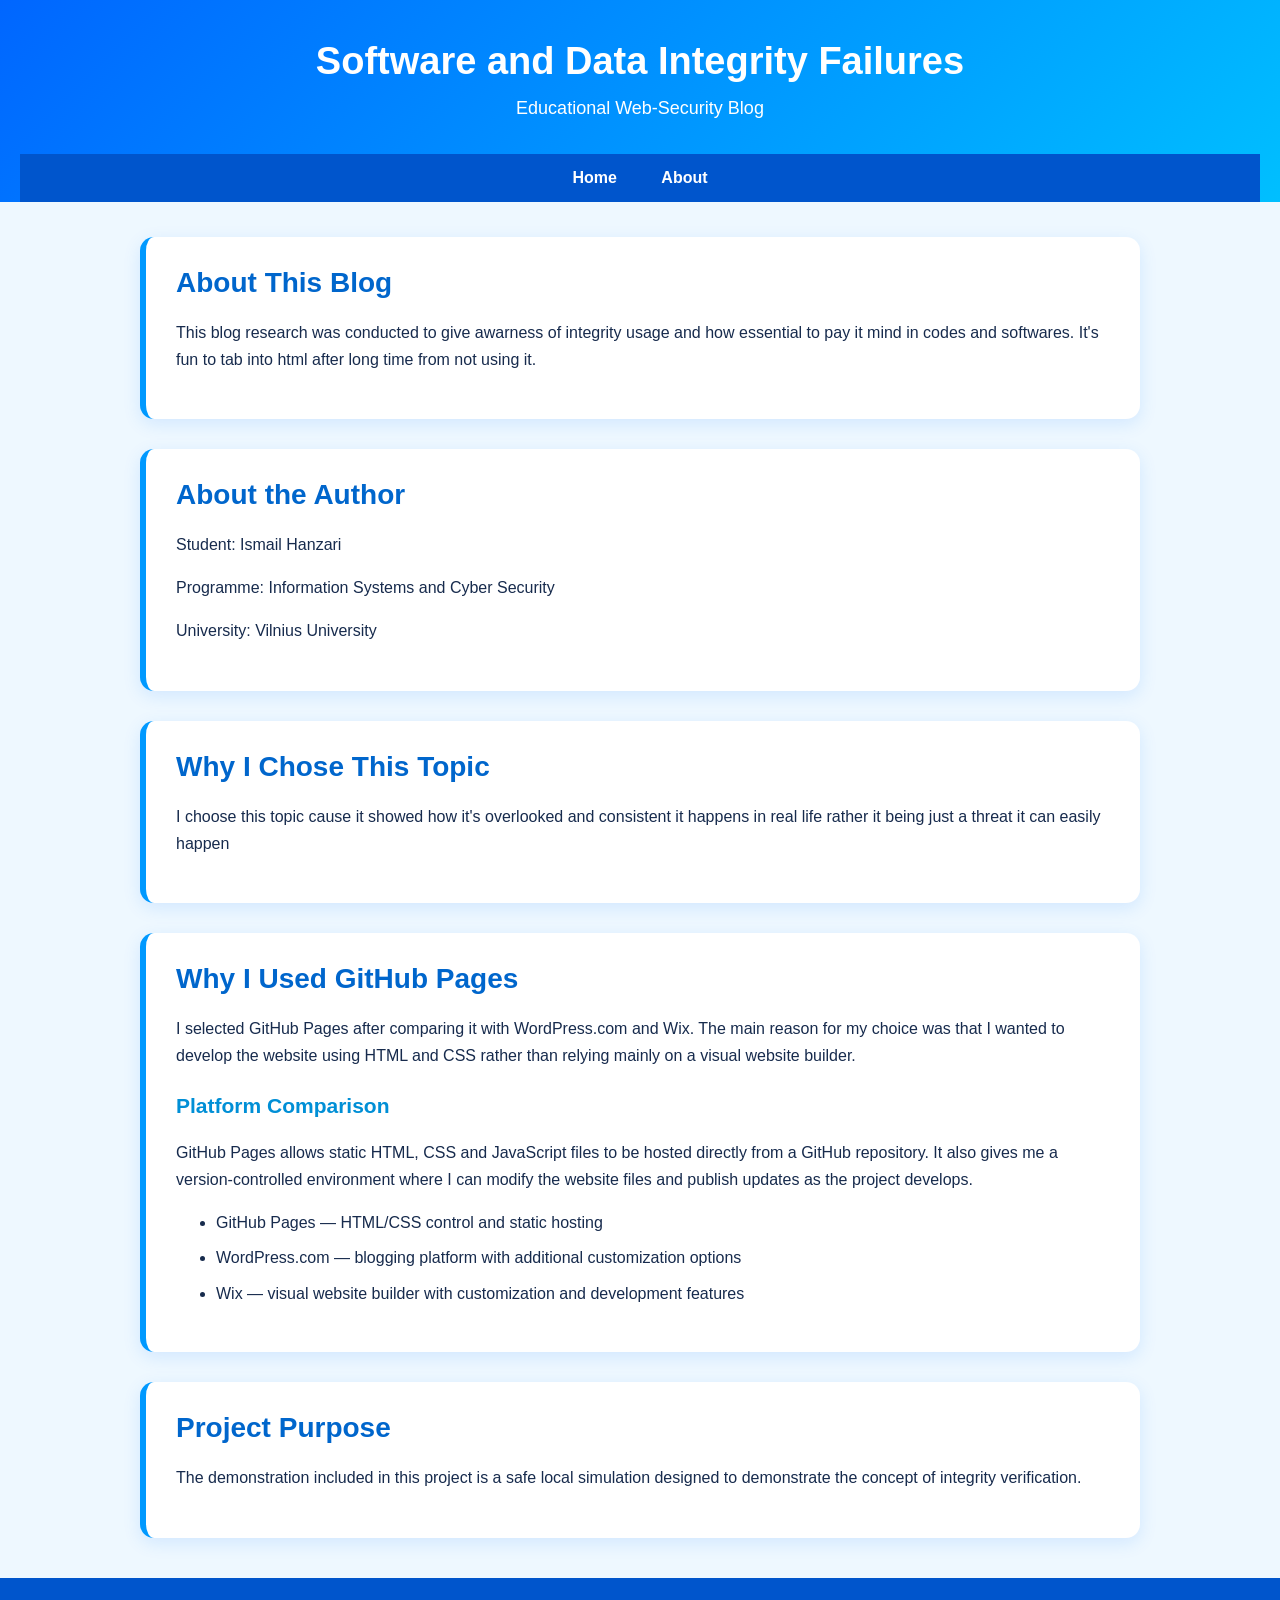
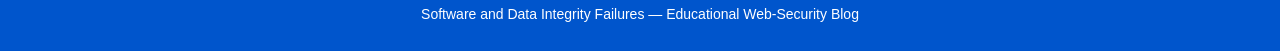
==== about.html @ b480bc01 "Add About page for educational web-security blog This HTML file serves as the About page for an educ" ====
<!DOCTYPE html>
<html>

<head>
    <title>About - Software and Data Integrity Failures</title>

    <link rel="stylesheet" href="style.css">
</head>

<body>

    <header>

        <h1>Software and Data Integrity Failures</h1>

        <p>Educational Web-Security Blog</p>

        <nav>
            <a href="index.html">Home</a>
            <a href="about.html">About</a>
        </nav>

    </header>


    <main>

        <section>

            <h2>About This Blog</h2>

            <p>
                This blog research was conducted to give awarness of integrity usage and how essential to pay it mind in codes and softwares. It's fun to tab into html after long time from not using it.
            </p>

        </section>


        <section>

            <h2>About the Author</h2>

            <p>
                Student: Ismail Hanzari
            </p>

            <p>
                Programme: Information Systems and Cyber Security
            </p>

            <p>
                University: Vilnius University
            </p>

        </section>


        <section>

            <h2>Why I Chose This Topic</h2>

            <p>
              I choose this topic cause it showed how it's overlooked and consistent it happens in real life rather it being just a threat it can easily happen
            </p>

        </section>


        <section>

            <h2>Why I Used GitHub Pages</h2>

            <p>
                I selected GitHub Pages after comparing it with WordPress.com and Wix. The main reason for my choice was that I wanted to develop the website using HTML and CSS rather than relying mainly on a visual website builder.
            </p>

            <h3>Platform Comparison</h3>

            <p>
                GitHub Pages allows static HTML, CSS and JavaScript files to be hosted directly from a GitHub repository. It also gives me a version-controlled environment where I can modify the website files and publish updates as the project develops.
            </p>

            <ul>

                <li>GitHub Pages — HTML/CSS control and static hosting</li>

                <li>WordPress.com — blogging platform with additional customization options</li>

                <li>Wix — visual website builder with customization and development features</li>

            </ul>

        </section>


        <section>

            <h2>Project Purpose</h2>

            <p>
                The demonstration included in this project is a safe local simulation designed to demonstrate the concept of integrity verification.
            </p>

        </section>

    </main>


    <footer>

        <p>
            Software and Data Integrity Failures — Educational Web-Security Blog
        </p>

    </footer>

</body>

</html>
---- style.css ----
body {
    font-family: Arial, sans-serif;
    margin: 0;
    background-color: #eef8ff;
    color: #172b4d;
}




header {
    background: linear-gradient(135deg, #0066ff, #00bfff);
    color: white;
    text-align: center;
    padding: 40px 20px 0;
}

header h1 {
    margin: 0;
    font-size: 38px;
}

header p {
    font-size: 18px;
    margin-top: 10px;
}



nav {
    margin-top: 30px;
    background-color: #0055cc;
    padding: 15px;
}

nav a {
    color: white;
    text-decoration: none;
    font-weight: bold;
    margin: 0 20px;
}

nav a:hover {
    color: #aeeeff;
}




main {
    max-width: 1000px;
    margin: 35px auto;
    padding: 0 20px;
}



section {
    background-color: white;
    margin-bottom: 30px;
    padding: 30px;
    border-radius: 14px;
    border-left: 6px solid #0099ff;
    box-shadow: 0 5px 18px rgba(0, 119, 255, 0.12);
}




h2 {
    color: #0066cc;
    font-size: 28px;
    margin-top: 0;
    margin-bottom: 20px;
}

h3 {
    color: #008fd6;
    font-size: 21px;
    margin-top: 25px;
}




p {
    font-size: 16px;
    line-height: 1.7;
}



a {
    color: #006fd6;
}

a:hover {
    color: #00aaff;
}




section img {
    display: block;
    max-width: 100%;
    height: auto;
    margin: 25px auto;
    border-radius: 10px;
    box-shadow: 0 5px 15px rgba(0, 100, 200, 0.18);
}




.source {
    background-color: #eef8ff;
    border-left: 4px solid #00aaff;
    padding: 10px 15px;
    font-size: 14px;
    border-radius: 6px;
}




article {
    background-color: #f5fbff;
    margin: 20px 0;
    padding: 20px;
    border-radius: 10px;
    border: 1px solid #cceeff;
}

article h3 {
    margin-top: 0;
}




table {
    width: 100%;
    border-collapse: collapse;
    margin-top: 20px;
    font-size: 14px;
}

th {
    background-color: #0077dd;
    color: white;
    padding: 12px;
    border: 1px solid #b9ddf5;
}

td {
    padding: 12px;
    border: 1px solid #cce6f5;
    text-align: center;
}

tr:nth-child(even) {
    background-color: #f0f9ff;
}




video {
    display: block;
    width: 100%;
    max-width: 700px;
    height: auto;
    margin: 20px auto 30px;
    border-radius: 10px;
    box-shadow: 0 5px 18px rgba(0, 100, 200, 0.20);
}




section video {
    border: 3px solid #00aaff;
}



li {
    margin-bottom: 10px;
    line-height: 1.6;
}




footer {
    background-color: #0055cc;
    color: white;
    text-align: center;
    padding: 25px;
    margin-top: 40px;
}

footer p {
    margin: 0;
    font-size: 14px;
}




@media (max-width: 700px) {

    header h1 {
        font-size: 28px;
    }

    header p {
        font-size: 16px;
    }

    nav a {
        display: inline-block;
        margin: 5px 10px;
    }

    main {
        padding: 0 12px;
    }

    section {
        padding: 20px;
    }

    h2 {
        font-size: 24px;
    }

    h3 {
        font-size: 19px;
    }

    table {
        display: block;
        overflow-x: auto;
    }
}
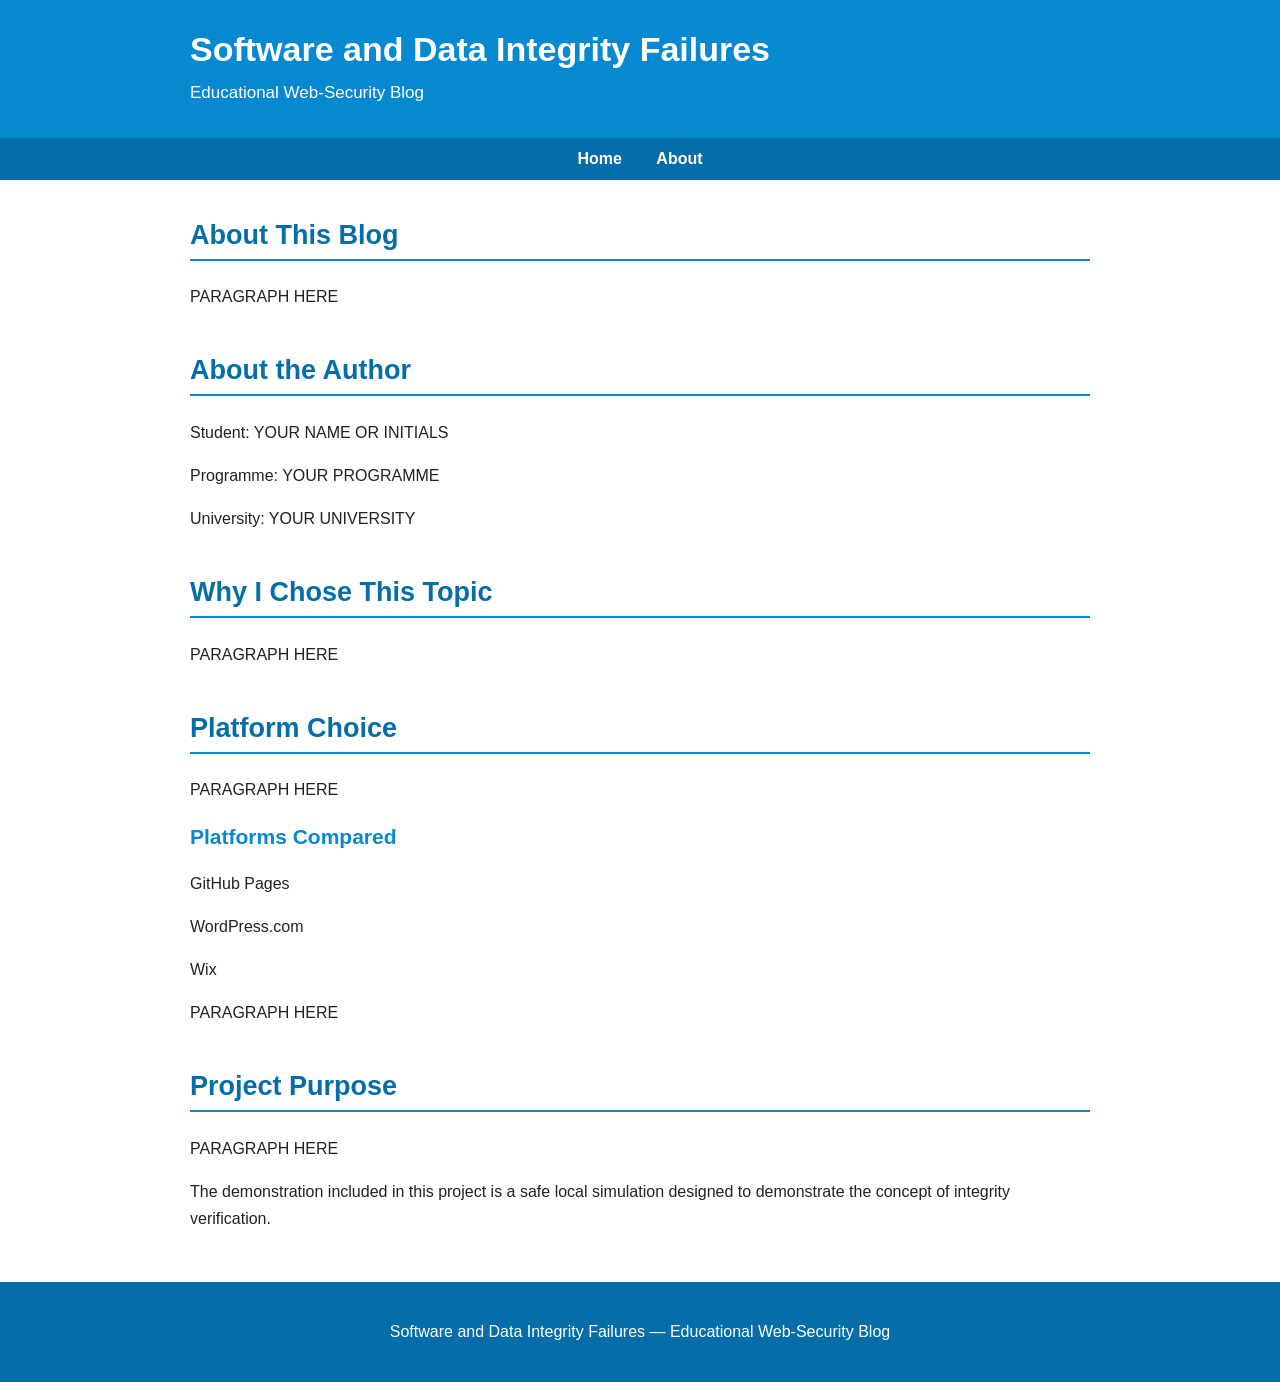
==== commit f22309ba: "Revise About page content and navigation Updated the About page with new content placeholders and im" ====
--- a/about.html
+++ b/about.html
@@ -2,10 +2,13 @@
 <html>
 
 <head>
+
     <title>About - Software and Data Integrity Failures</title>
 
     <link rel="stylesheet" href="style.css">
+
 </head>
+
 
 <body>
 
@@ -15,12 +18,15 @@
 
         <p>Educational Web-Security Blog</p>
 
-        <nav>
-            <a href="index.html">Home</a>
-            <a href="about.html">About</a>
-        </nav>
+    </header>
 
-    </header>
+
+    <nav>
+
+        <a href="index.html">Home</a>
+        <a href="about.html">About</a>
+
+    </nav>
 
 
     <main>
@@ -30,7 +36,7 @@
             <h2>About This Blog</h2>
 
             <p>
-                This blog research was conducted to give awarness of integrity usage and how essential to pay it mind in codes and softwares. It's fun to tab into html after long time from not using it.
+                PARAGRAPH HERE
             </p>
 
         </section>
@@ -41,15 +47,15 @@
             <h2>About the Author</h2>
 
             <p>
-                Student: Ismail Hanzari
+                Student: YOUR NAME OR INITIALS
             </p>
 
             <p>
-                Programme: Information Systems and Cyber Security
+                Programme: YOUR PROGRAMME
             </p>
 
             <p>
-                University: Vilnius University
+                University: YOUR UNIVERSITY
             </p>
 
         </section>
@@ -60,7 +66,7 @@
             <h2>Why I Chose This Topic</h2>
 
             <p>
-              I choose this topic cause it showed how it's overlooked and consistent it happens in real life rather it being just a threat it can easily happen
+                PARAGRAPH HERE
             </p>
 
         </section>
@@ -68,27 +74,29 @@
 
         <section>
 
-            <h2>Why I Used GitHub Pages</h2>
+            <h2>Platform Choice</h2>
 
             <p>
-                I selected GitHub Pages after comparing it with WordPress.com and Wix. The main reason for my choice was that I wanted to develop the website using HTML and CSS rather than relying mainly on a visual website builder.
+                PARAGRAPH HERE
             </p>
 
-            <h3>Platform Comparison</h3>
+            <h3>Platforms Compared</h3>
 
             <p>
-                GitHub Pages allows static HTML, CSS and JavaScript files to be hosted directly from a GitHub repository. It also gives me a version-controlled environment where I can modify the website files and publish updates as the project develops.
+                GitHub Pages
             </p>
 
-            <ul>
+            <p>
+                WordPress.com
+            </p>
 
-                <li>GitHub Pages — HTML/CSS control and static hosting</li>
+            <p>
+                Wix
+            </p>
 
-                <li>WordPress.com — blogging platform with additional customization options</li>
-
-                <li>Wix — visual website builder with customization and development features</li>
-
-            </ul>
+            <p>
+                PARAGRAPH HERE
+            </p>
 
         </section>
 
@@ -98,7 +106,13 @@
             <h2>Project Purpose</h2>
 
             <p>
-                The demonstration included in this project is a safe local simulation designed to demonstrate the concept of integrity verification.
+                PARAGRAPH HERE
+            </p>
+
+            <p>
+                The demonstration included in this project is a safe local
+                simulation designed to demonstrate the concept of integrity
+                verification.
             </p>
 
         </section>
--- a/style.css
+++ b/style.css
@@ -1,249 +1,174 @@
-
-
 body {
     font-family: Arial, sans-serif;
     margin: 0;
-    background-color: #eef8ff;
-    color: #172b4d;
+    background-color: #ffffff;
+    color: #222222;
 }
 
-
-
+/* Header */
 
 header {
-    background: linear-gradient(135deg, #0066ff, #00bfff);
+    background-color: #0789d1;
     color: white;
-    text-align: center;
-    padding: 40px 20px 0;
+    padding: 30px 20px;
 }
 
 header h1 {
-    margin: 0;
-    font-size: 38px;
+    max-width: 900px;
+    margin: auto;
+    font-size: 34px;
 }
 
 header p {
-    font-size: 18px;
-    margin-top: 10px;
+    max-width: 900px;
+    margin: 10px auto 0;
+    font-size: 17px;
 }
 
-
+/* Navigation */
 
 nav {
-    margin-top: 30px;
-    background-color: #0055cc;
-    padding: 15px;
+    background-color: #056da8;
+    padding: 12px;
+    text-align: center;
 }
 
 nav a {
     color: white;
     text-decoration: none;
+    margin: 0 15px;
     font-weight: bold;
-    margin: 0 20px;
 }
 
 nav a:hover {
-    color: #aeeeff;
+    text-decoration: underline;
 }
 
-
-
+/* Main article */
 
 main {
-    max-width: 1000px;
-    margin: 35px auto;
+    max-width: 900px;
+    margin: 40px auto;
     padding: 0 20px;
 }
 
-
+/* Sections */
 
 section {
-    background-color: white;
-    margin-bottom: 30px;
-    padding: 30px;
-    border-radius: 14px;
-    border-left: 6px solid #0099ff;
-    box-shadow: 0 5px 18px rgba(0, 119, 255, 0.12);
+    margin-bottom: 45px;
 }
 
-
-
+/* Headings */
 
 h2 {
-    color: #0066cc;
-    font-size: 28px;
-    margin-top: 0;
-    margin-bottom: 20px;
+    color: #056da8;
+    font-size: 27px;
+    border-bottom: 2px solid #0789d1;
+    padding-bottom: 8px;
 }
 
 h3 {
-    color: #008fd6;
+    color: #0789d1;
     font-size: 21px;
-    margin-top: 25px;
 }
 
-
-
+/* Text */
 
 p {
     font-size: 16px;
     line-height: 1.7;
 }
 
-
-
-a {
-    color: #006fd6;
-}
-
-a:hover {
-    color: #00aaff;
-}
-
-
-
-
-section img {
-    display: block;
-    max-width: 100%;
-    height: auto;
-    margin: 25px auto;
-    border-radius: 10px;
-    box-shadow: 0 5px 15px rgba(0, 100, 200, 0.18);
-}
-
-
-
-
-.source {
-    background-color: #eef8ff;
-    border-left: 4px solid #00aaff;
-    padding: 10px 15px;
-    font-size: 14px;
-    border-radius: 6px;
-}
-
-
-
-
-article {
-    background-color: #f5fbff;
-    margin: 20px 0;
-    padding: 20px;
-    border-radius: 10px;
-    border: 1px solid #cceeff;
-}
-
-article h3 {
-    margin-top: 0;
-}
-
-
-
-
-table {
-    width: 100%;
-    border-collapse: collapse;
-    margin-top: 20px;
-    font-size: 14px;
-}
-
-th {
-    background-color: #0077dd;
-    color: white;
-    padding: 12px;
-    border: 1px solid #b9ddf5;
-}
-
-td {
-    padding: 12px;
-    border: 1px solid #cce6f5;
-    text-align: center;
-}
-
-tr:nth-child(even) {
-    background-color: #f0f9ff;
-}
-
-
-
-
-video {
-    display: block;
-    width: 100%;
-    max-width: 700px;
-    height: auto;
-    margin: 20px auto 30px;
-    border-radius: 10px;
-    box-shadow: 0 5px 18px rgba(0, 100, 200, 0.20);
-}
-
-
-
-
-section video {
-    border: 3px solid #00aaff;
-}
-
-
+/* Lists */
 
 li {
     margin-bottom: 10px;
     line-height: 1.6;
 }
 
+/* Links */
 
+a {
+    color: #056da8;
+}
 
+a:hover {
+    color: #0789d1;
+}
+
+/* Main image */
+
+img {
+    display: block;
+    max-width: 100%;
+    height: auto;
+    margin: 25px auto;
+}
+
+/* Source / credit text */
+
+small {
+    color: #666666;
+}
+
+/* Tables */
+
+table {
+    width: 100%;
+    border-collapse: collapse;
+    margin: 25px 0;
+}
+
+th {
+    background-color: #0789d1;
+    color: white;
+    padding: 12px;
+    text-align: left;
+}
+
+td {
+    border: 1px solid #cccccc;
+    padding: 12px;
+}
+
+tr:nth-child(even) {
+    background-color: #f2f9fd;
+}
+
+/* Videos */
+
+video {
+    display: block;
+    max-width: 100%;
+    width: 700px;
+    margin: 20px auto 40px;
+    border: 3px solid #0789d1;
+}
+
+/* Footer */
 
 footer {
-    background-color: #0055cc;
+    background-color: #056da8;
     color: white;
     text-align: center;
-    padding: 25px;
-    margin-top: 40px;
+    padding: 20px;
+    margin-top: 50px;
 }
 
-footer p {
-    margin: 0;
-    font-size: 14px;
-}
+/* Mobile */
 
-
-
-
-@media (max-width: 700px) {
+@media (max-width: 600px) {
 
     header h1 {
-        font-size: 28px;
+        font-size: 27px;
     }
 
-    header p {
-        font-size: 16px;
+    main {
+        padding: 0 15px;
     }
 
     nav a {
-        display: inline-block;
-        margin: 5px 10px;
+        margin: 0 8px;
     }
 
-    main {
-        padding: 0 12px;
-    }
-
-    section {
-        padding: 20px;
-    }
-
-    h2 {
-        font-size: 24px;
-    }
-
-    h3 {
-        font-size: 19px;
-    }
-
-    table {
-        display: block;
-        overflow-x: auto;
-    }
 }
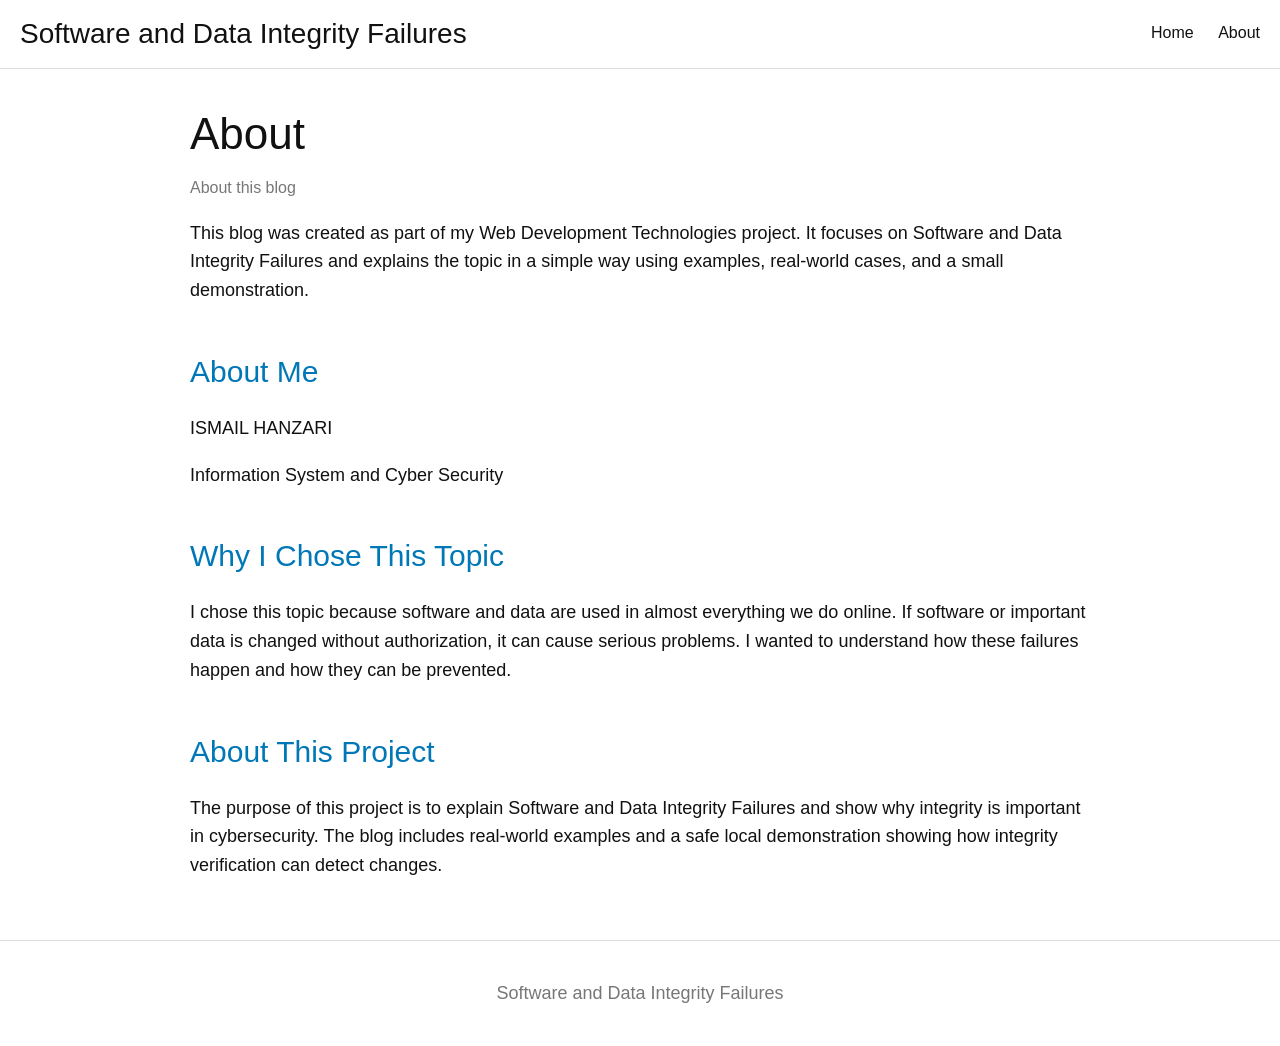
==== commit 52b74cd2: "Update about.html" ====
--- a/about.html
+++ b/about.html
@@ -3,130 +3,81 @@
 
 <head>
 
-    <title>About - Software and Data Integrity Failures</title>
+    <title>About</title>
 
     <link rel="stylesheet" href="style.css">
 
 </head>
 
-
 <body>
 
-    <header>
+<header>
 
-        <h1>Software and Data Integrity Failures</h1>
+    <h1>Software and Data Integrity Failures</h1>
 
-        <p>Educational Web-Security Blog</p>
+</header>
 
-    </header>
+<nav>
+
+    <a href="index.html">Home</a>
+    <a href="about.html">About</a>
+
+</nav>
+
+<main>
+
+    <h1>About</h1>
+
+    <p class="date">About this blog</p>
 
 
-    <nav>
-
-        <a href="index.html">Home</a>
-        <a href="about.html">About</a>
-
-    </nav>
+    <p>
+         This blog was created as part of my Web Development Technologies
+    project. It focuses on Software and Data Integrity Failures and
+    explains the topic in a simple way using examples, real-world cases,
+    and a small demonstration.
+    </p>
 
 
-    <main>
+    <h2>About Me</h2>
 
-        <section>
+    <p>
+       ISMAIL HANZARI
+    </p>
 
-            <h2>About This Blog</h2>
-
-            <p>
-                PARAGRAPH HERE
-            </p>
-
-        </section>
+    <p>
+        Information System and Cyber Security
+    </p>
 
 
-        <section>
+    <h2>Why I Chose This Topic</h2>
 
-            <h2>About the Author</h2>
-
-            <p>
-                Student: YOUR NAME OR INITIALS
-            </p>
-
-            <p>
-                Programme: YOUR PROGRAMME
-            </p>
-
-            <p>
-                University: YOUR UNIVERSITY
-            </p>
-
-        </section>
+    <p>
+            I chose this topic because software and data are used in almost
+    everything we do online. If software or important data is changed
+    without authorization, it can cause serious problems. I wanted to
+    understand how these failures happen and how they can be prevented.
+    </p>
 
 
-        <section>
+    <h2>About This Project</h2>
 
-            <h2>Why I Chose This Topic</h2>
+    <p>
+            The purpose of this project is to explain Software and Data Integrity
+    Failures and show why integrity is important in cybersecurity. The
+    blog includes real-world examples and a safe local demonstration
+    showing how integrity verification can detect changes.
+    </p>
 
-            <p>
-                PARAGRAPH HERE
-            </p>
+</main>
 
-        </section>
+<footer>
 
+    <p>
+        Software and Data Integrity Failures
+    </p>
 
-        <section>
-
-            <h2>Platform Choice</h2>
-
-            <p>
-                PARAGRAPH HERE
-            </p>
-
-            <h3>Platforms Compared</h3>
-
-            <p>
-                GitHub Pages
-            </p>
-
-            <p>
-                WordPress.com
-            </p>
-
-            <p>
-                Wix
-            </p>
-
-            <p>
-                PARAGRAPH HERE
-            </p>
-
-        </section>
-
-
-        <section>
-
-            <h2>Project Purpose</h2>
-
-            <p>
-                PARAGRAPH HERE
-            </p>
-
-            <p>
-                The demonstration included in this project is a safe local
-                simulation designed to demonstrate the concept of integrity
-                verification.
-            </p>
-
-        </section>
-
-    </main>
-
-
-    <footer>
-
-        <p>
-            Software and Data Integrity Failures — Educational Web-Security Blog
-        </p>
-
-    </footer>
+</footer>
 
 </body>
 
--- a/style.css
+++ b/style.css
@@ -1,50 +1,49 @@
 body {
+    margin: 0;
     font-family: Arial, sans-serif;
-    margin: 0;
-    background-color: #ffffff;
-    color: #222222;
+    color: #111;
+    background: white;
 }
 
-/* Header */
+/* Top of the blog */
 
 header {
-    background-color: #0789d1;
-    color: white;
-    padding: 30px 20px;
+    border-bottom: 1px solid #ddd;
+    padding: 18px 20px;
+    display: flex;
+    justify-content: space-between;
+    align-items: center;
 }
 
 header h1 {
-    max-width: 900px;
-    margin: auto;
-    font-size: 34px;
+    margin: 0;
+    font-size: 28px;
+    font-weight: normal;
 }
 
 header p {
-    max-width: 900px;
-    margin: 10px auto 0;
-    font-size: 17px;
+    display: none;
 }
 
 /* Navigation */
 
 nav {
-    background-color: #056da8;
-    padding: 12px;
-    text-align: center;
+    position: absolute;
+    top: 24px;
+    right: 20px;
 }
 
 nav a {
-    color: white;
+    color: #111;
     text-decoration: none;
-    margin: 0 15px;
-    font-weight: bold;
+    margin-left: 20px;
 }
 
 nav a:hover {
-    text-decoration: underline;
+    color: #0077b6;
 }
 
-/* Main article */
+/* Article */
 
 main {
     max-width: 900px;
@@ -52,63 +51,74 @@
     padding: 0 20px;
 }
 
-/* Sections */
-
-section {
-    margin-bottom: 45px;
-}
-
 /* Headings */
 
 h2 {
-    color: #056da8;
-    font-size: 27px;
-    border-bottom: 2px solid #0789d1;
-    padding-bottom: 8px;
+    color: #0077b6;
+    font-size: 30px;
+    font-weight: normal;
+    margin-top: 50px;
 }
 
 h3 {
-    color: #0789d1;
-    font-size: 21px;
+    color: #0077b6;
+    font-size: 22px;
+    font-weight: normal;
 }
 
-/* Text */
+/* Main article title */
+
+main > h1 {
+    font-size: 44px;
+    font-weight: normal;
+    margin-bottom: 10px;
+}
+
+/* Date */
+
+.date {
+    color: #777;
+    font-size: 16px;
+}
+
+/* Paragraphs */
 
 p {
-    font-size: 16px;
-    line-height: 1.7;
+    font-size: 18px;
+    line-height: 1.6;
 }
 
 /* Lists */
 
 li {
-    margin-bottom: 10px;
+    font-size: 18px;
     line-height: 1.6;
+    margin-bottom: 8px;
+}
+
+/* Images */
+
+img {
+    max-width: 100%;
+    height: auto;
+    margin: 25px 0;
+}
+
+/* Videos */
+
+video {
+    max-width: 100%;
+    margin: 20px 0 40px 0;
 }
 
 /* Links */
 
 a {
-    color: #056da8;
+    color: #0077b6;
 }
 
 a:hover {
-    color: #0789d1;
-}
-
-/* Main image */
-
-img {
-    display: block;
-    max-width: 100%;
-    height: auto;
-    margin: 25px auto;
-}
-
-/* Source / credit text */
-
-small {
-    color: #666666;
+    color: #005f8a;
 }
 
 /* Tables */
@@ -119,40 +129,25 @@
     margin: 25px 0;
 }
 
-th {
-    background-color: #0789d1;
-    color: white;
-    padding: 12px;
+th,
+td {
+    border: 1px solid #ddd;
+    padding: 10px;
     text-align: left;
 }
 
-td {
-    border: 1px solid #cccccc;
-    padding: 12px;
-}
-
-tr:nth-child(even) {
-    background-color: #f2f9fd;
-}
-
-/* Videos */
-
-video {
-    display: block;
-    max-width: 100%;
-    width: 700px;
-    margin: 20px auto 40px;
-    border: 3px solid #0789d1;
+th {
+    background-color: #eaf6fb;
 }
 
 /* Footer */
 
 footer {
-    background-color: #056da8;
-    color: white;
+    border-top: 1px solid #ddd;
+    margin-top: 60px;
+    padding: 20px;
     text-align: center;
-    padding: 20px;
-    margin-top: 50px;
+    color: #777;
 }
 
 /* Mobile */
@@ -160,15 +155,20 @@
 @media (max-width: 600px) {
 
     header h1 {
-        font-size: 27px;
+        font-size: 22px;
     }
 
     main {
-        padding: 0 15px;
+        margin-top: 25px;
     }
 
-    nav a {
-        margin: 0 8px;
+    main > h1 {
+        font-size: 34px;
+    }
+
+    p,
+    li {
+        font-size: 16px;
     }
 
 }
